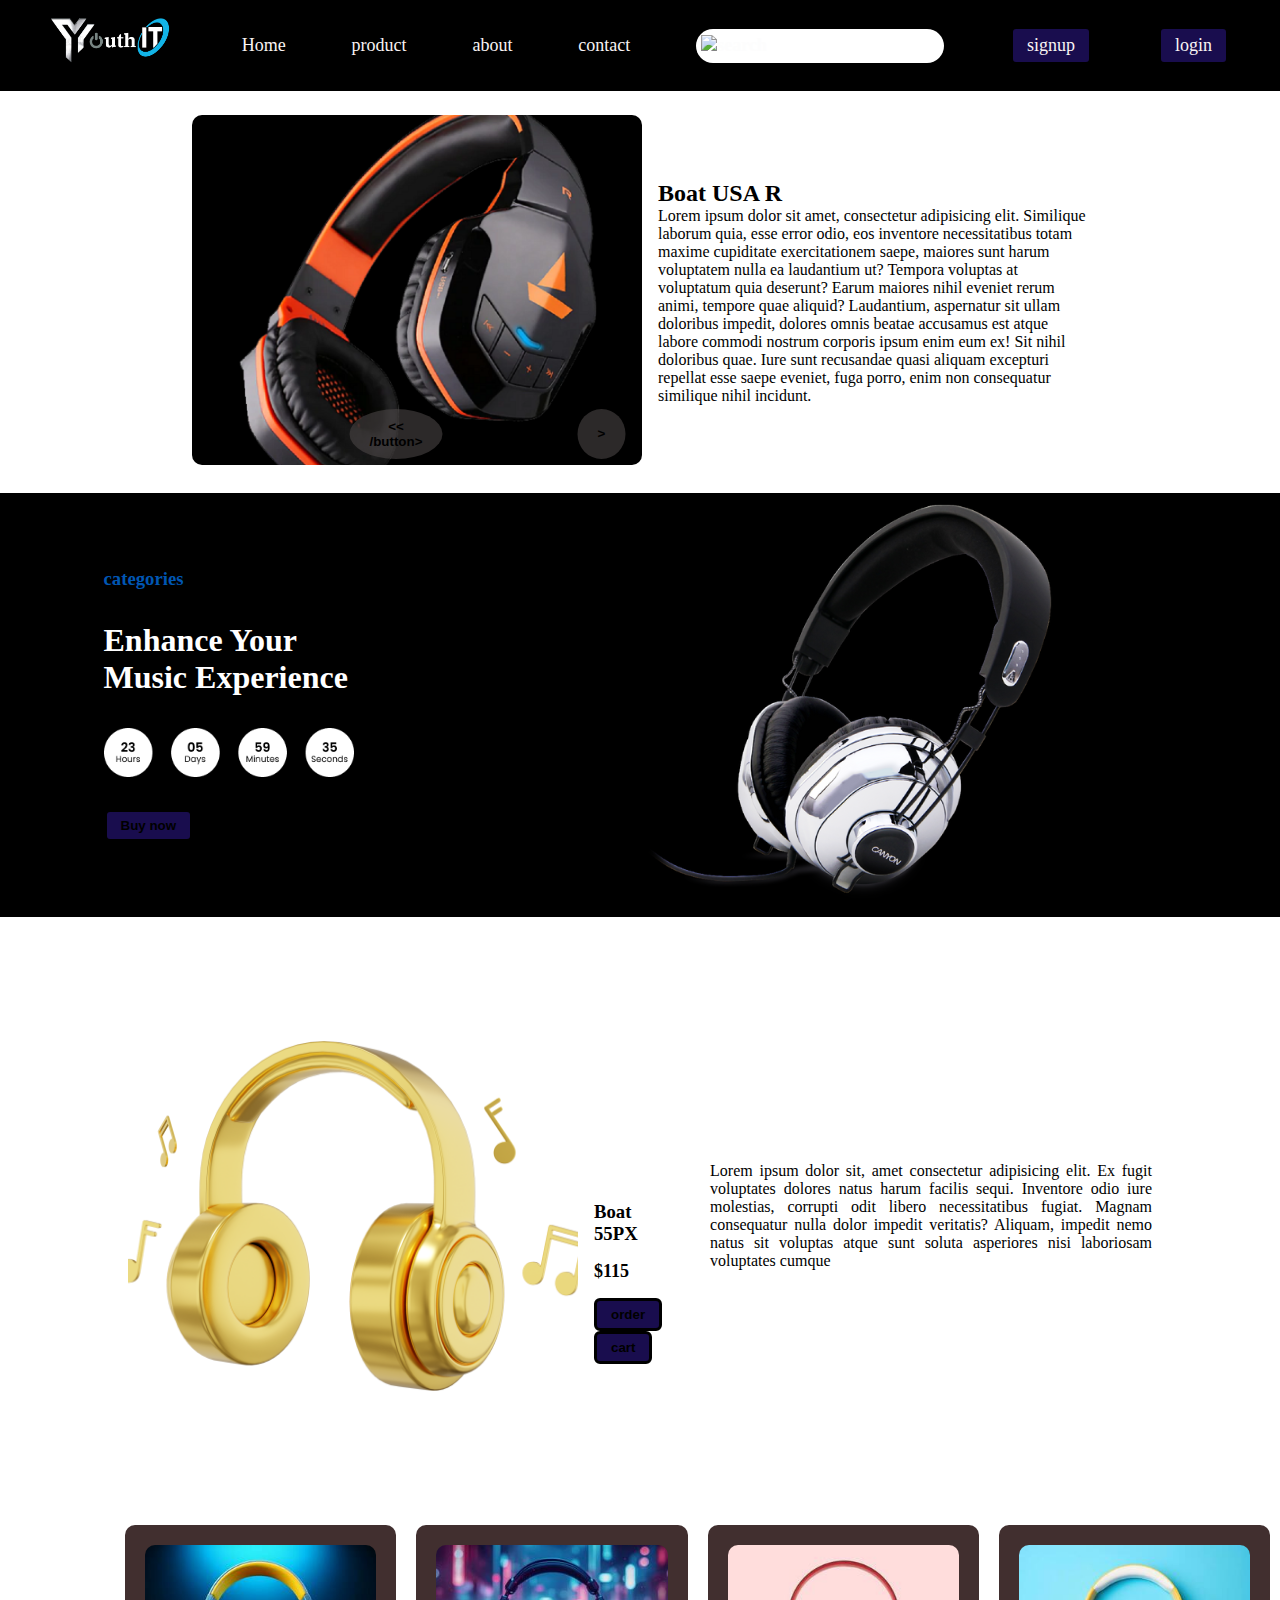
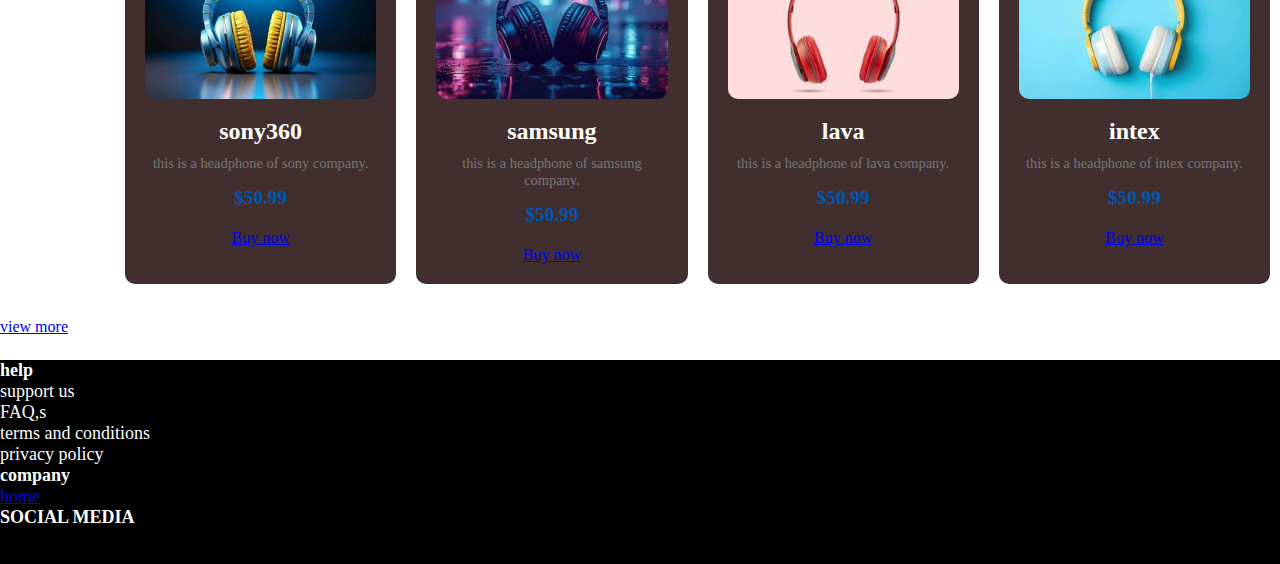
==== index.html @ 77560229 "first commit" ====
<!DOCTYPE html>
<html lang="en">

<head>
    <meta charset="UTF-8">
    <meta name="viewport" content="width=device-width, initial-scale=1.0">
    <title>bigyanstore </title>
    <link rel="stylesheet" href="style.css">
</head>

<body>
    <header>
        <nav class="nav">
            <ul class="nav_ul">
                <li class="nav_lil">
                    <a href="/" classs="nav-link">
                        <img class="navlogo" src="./img/logo.png" height="50" alt="NavLogo" />
                    </a>
                </li>
                <li class="nav_li2"> <a href="./index.html">Home</a></li>
                <li class="nav_li3"> <a href="./product.html">product</a></li>
                <li class="nav_li4"> <a href="./about.html">about</a></li>
                <li class="nav_li5"> <a href="./contact.html">contact</a></li>
                <li class="search nav_li6"><img src="./img/iconsearch.png" class="search" height="22" alt="search" />
                    <input type="text" name="search" id="search" />
                </li>
                <li class="btn nav_li7 signin">
                    <a href="signup.html">signup</a>
                </li>
                <li class="btn nav_li8 login">
                    <a href="./login,html">login</a>
                </li>
            </ul>
        </nav>
    </header>


    <!-- hero section / 1st-->
    <div class="main">
        <section class="main1 section2">
            <div class="carousel">
                <img src="./img/heroProduct.png" id="carouse1Image" class="heroProduct" alt="hero product" />
                <div class="carousel-controls">
                    <button id="prevBtn" class="carousel-btn">
                        << /button>
                            <button id="nextBtn" class="carousel-btn">></button>
                </div>
            </div>
            <div class="s2_detail">
                <h2>Boat USA R</h2>
                <p>
                    Lorem ipsum dolor sit amet, consectetur adipisicing elit. Similique laborum quia, esse error odio,
                    eos inventore necessitatibus totam maxime cupiditate exercitationem saepe, maiores sunt harum
                    voluptatem nulla ea laudantium ut? Tempora voluptas at voluptatum quia deserunt? Earum maiores nihil
                    eveniet rerum animi, tempore quae aliquid? Laudantium, aspernatur sit ullam doloribus impedit,
                    dolores omnis beatae accusamus est atque labore commodi nostrum corporis ipsum enim eum ex! Sit
                    nihil doloribus quae. Iure sunt recusandae quasi aliquam excepturi repellat esse saepe eveniet, fuga
                    porro, enim non consequatur similique nihil incidunt.
                </p>
            </div>
        </section>
    </div>


    <!--2nd section-->
    <section class="main1 section3">
        <div class="section3_d1">
            <h3 style="color:#0056b3">categories</h3>
            <h1 style="color: white">
                Enhance Your <br />
                Music Experience
            </h1>
            <img src="./img/Frame 601.png" width="250" alt="Frame">
            <button>Buy now</button>
        </div>
        <div class="section3_d2">
            <img src="./img/speaker.png" alt="speaker" />
        </div>
    </section>


    <!--3rd section-->
    <section class="main1 section1">
        <div class="section1_prdt">
            <img src="./img/headphone3.png" width="450px" height="450px" class="heroProduct" alt="hero product" />
            <div class="price">
                <h3>Boat 55PX</h3>
                <P>$115</P>
                <div class="btnPricde">
                    <button class="order">order</button>
                    <button class="cart">cart</button>
                </div>
            </div>
        </div>
        <p class="s1ProductDetails">
            Lorem ipsum dolor sit, amet consectetur adipisicing elit.
            Ex fugit voluptates dolores natus harum facilis sequi.
            Inventore odio iure molestias, corrupti odit libero necessitatibus fugiat.
            Magnam consequatur nulla dolor impedit veritatis? Aliquam,
            impedit nemo natus sit voluptas atque sunt soluta asperiores nisi laboriosam voluptates cumque
        </p>

    </section>
    <!--card section start -->
    <div class="ecard">
        <div class="card">
            <img src="./img/headphone4.jpg" alt="product image" class="product-image">
            <div class="product-detels">
                <h2 class="product-title">sony360</h2>
                <p class="product-discription">this is a headphone of sony company.</p>
                <p class="product-price">$50.99</p>
                <a href="#" class="buy-button">Buy now</a>

            </div>
        </div>
                    <div class="card">
                        <img src="./img/headphone5.jpg" alt="product image" class="product-image">
                        <div class="product-detels">
                            <h2 class="product-title">samsung</h2>
                            <p class="product-discription">this is a headphone of samsung company.</p>
                            <p class="product-price">$50.99</p>
                            <a href="#" class="buy-button">Buy now</a>
                        </div>
                    </div>
                                <div class="card">
                                    <img src="./img/headphone6.jpg" alt="product image" class="product-image">
                                    <div class="product-detels">
                                        <h2 class="product-title">lava</h2>
                                        <p class="product-discription">this is a headphone of lava company.</p>
                                        <p class="product-price">$50.99</p>
                                        <a href="#" class="buy-button">Buy now</a>
                                            </div>
                                        </div>
                                            <div class="card">
                                                <img src="./img/headphone7.jpg" alt="product image"
                                                    class="product-image">
                                                <div class="product-detels">
                                                    <h2 class="product-title">intex</h2>
                                                    <p class="product-discription">this is a headphone of intex company.
                                                    </p>
                                                    <p class="product-price">$50.99</p>
                                                    <a href="#" class="buy-button">Buy now</a>

                                                </div>
                                            </div>
                                        </div>

<div class="view-more">
    <a href="product.html"class=buy-button>view more</a>
</div>
<!--this is a footer section-->
<footer>
    <div class="footer">
        <div class="footer2">
            <h4>help</h4>
            <p>support us</p>
            <p>FAQ,s</p>
            <p>terms and conditions</p>
            <p>privacy policy</p>

        </div>
        <div class="footer2">
            <h4>company</h4>
            <p><a href="/">home</a></p>
            <p><a href="/contactus.html"></a></p>
            <p><a href="/product.html"></a></p>
            <p><a href="/about.html"></a></p>
        </div>
        <div class="footer3">
            <h4>SOCIAL MEDIA</h4>
            <div class="ftr1" style="padding-bottom:15px">
               <img src="./" alt="">
            </div>
        </div>
    </div>
</footer>


</body>

</html>
---- style.css ----
*{
    box-sizing: border-box;
    margin: 0;
    padding: 0;
}

body{
    font-family: "Robert Slab", serif;
    display: flex;
    flex-direction: column;
    gap: 1.5rem;
}

header,
footer{
    color: rgb(253, 253, 253);
    font-size: large;
    background-color: #000000;
    width: 100vw;
}

nav{
    padding: 1em;
    width: 100%;
}

.nav_ul{
    display: flex;
    align-items: center;
    justify-content: space-around;
}

nav li{
    list-style: none;
}

nav a{
    color: rgb(249, 244, 244);
    text-decoration: none;
}

#search{
    border: none;
    border-radius: 100px;
    padding: 8px 0 8px 29px;
    font-size: medium;
    font-weight: bold;
}

.nav_li6{
    position: relative;
}

.nav_li6 img.search{
    position: absolute;
    margin-top: 6px;
    margin-left: 5px;
}

img,
button{
    cursor: pointer;
    font-weight: bolder;
}

.btn.nav_li7,
.btn.nav_li8,
button{
    background-color: #190d4e;
    border: 3px solid black;
    border-radius: 6px;
    padding: 6px 14px;
}

.btn.nav_li7 a,
.btn.nav_li8 a{
    color: rgb(249, 244, 244);
}

/* carousel image / script */
.carousel {
    position: relative;
    text-align: center;
}

.heroProduct {
    height: 350px;
    width: 450px;
    object-fit: cover;
}

.carousel-controls {
    position: absolute;
    top: 90%;
    left: 50%;
    transform: translate(-50%, -50%);
    display: flex;
    /* justify-content; space-between; */
    width: 30%;
}

.carousel-btn {
    background-color: rgb(75, 71, 71, 0.582);
    border: none;
    padding: 10px 20px;
    cursor: pointer;
    margin: 0 10px;
    border-radius: 50%;
    transition: background-color 0.3s ease;
    margin: 100%;
    margin-left: 0px;
}

.carousel-btn:hover {
    background-color: rgb(255, 255, 255, 0.233);
}

/* hero section / 1st and 2nd */
.main{
    display: flex;
    flex-direction: column;
    align-items: center;
    gap: 2rem;
    justify-content: center;
}

.main1 {
    display: flex;
    align-items: center;
    gap: 1rem;
    justify-content: space-around;
}

.section2 {
    width: 70%;
    grid: 4rem;
}

.heroProduct {
    border-radius: 10px;
    flex-direction: column;
    gap: 2rem;
}

.section1 {
    gap: 3rem;
    width: 80%;
    margin-left: 10%;
    margin-top: 100px;
    margin-bottom: 100px;
}

.section1_prdt {
    display: flex;
    gap: 1rem;
}

.price {
    flex-direction: column;
    padding-top: 10em;
}

.price p {
    font-size: large;
    font-weight: bolder;
}

.s1ProductDetails,
.s2_detailsP {
    text-align: justify;
}

.btnPrice,
.price {
    display: flex;
    gap: 1rem;
}

.section3 {
    width: 100%;
    background-color: #000000;
}

.section3_d1 {
    display: flex;
    flex-direction: column;
    align-items: flex-start;
    gap: 2rem;
}
/*card container */
.ecard{
    display: flex;
    margin-left: 115px;
    justify-content: center;
}

.card{
    background-color: #412f2f;
    border-radius: 10px;
    box-shadow: 0 4px 8px rgba(red, green, blue, alpha);
    max-width: 300px;
    padding: 20px;
    text-align: center;
    transition: transform 0.3s ease;
    margin: 10px;

}
.card:hover{
    transform: scale(1.05);

}
.product-image{
    width: 100%;
    border-radius: 10px;
    object-fit: cover;
    margin-bottom:  15px;


}
.product-title{
    font-size:  1.5rem;
    margin-bottom:  10px;
    color: #ffff;
}

.product-discription{
    font-size:  0.9rem;
    color: #777;
    margin-bottom:  15px;
}
.product-price{
    font-size: 1.2rem;
    font-weight:  bold;
    color: #0056b3;
    margin-bottom: 20px;
}
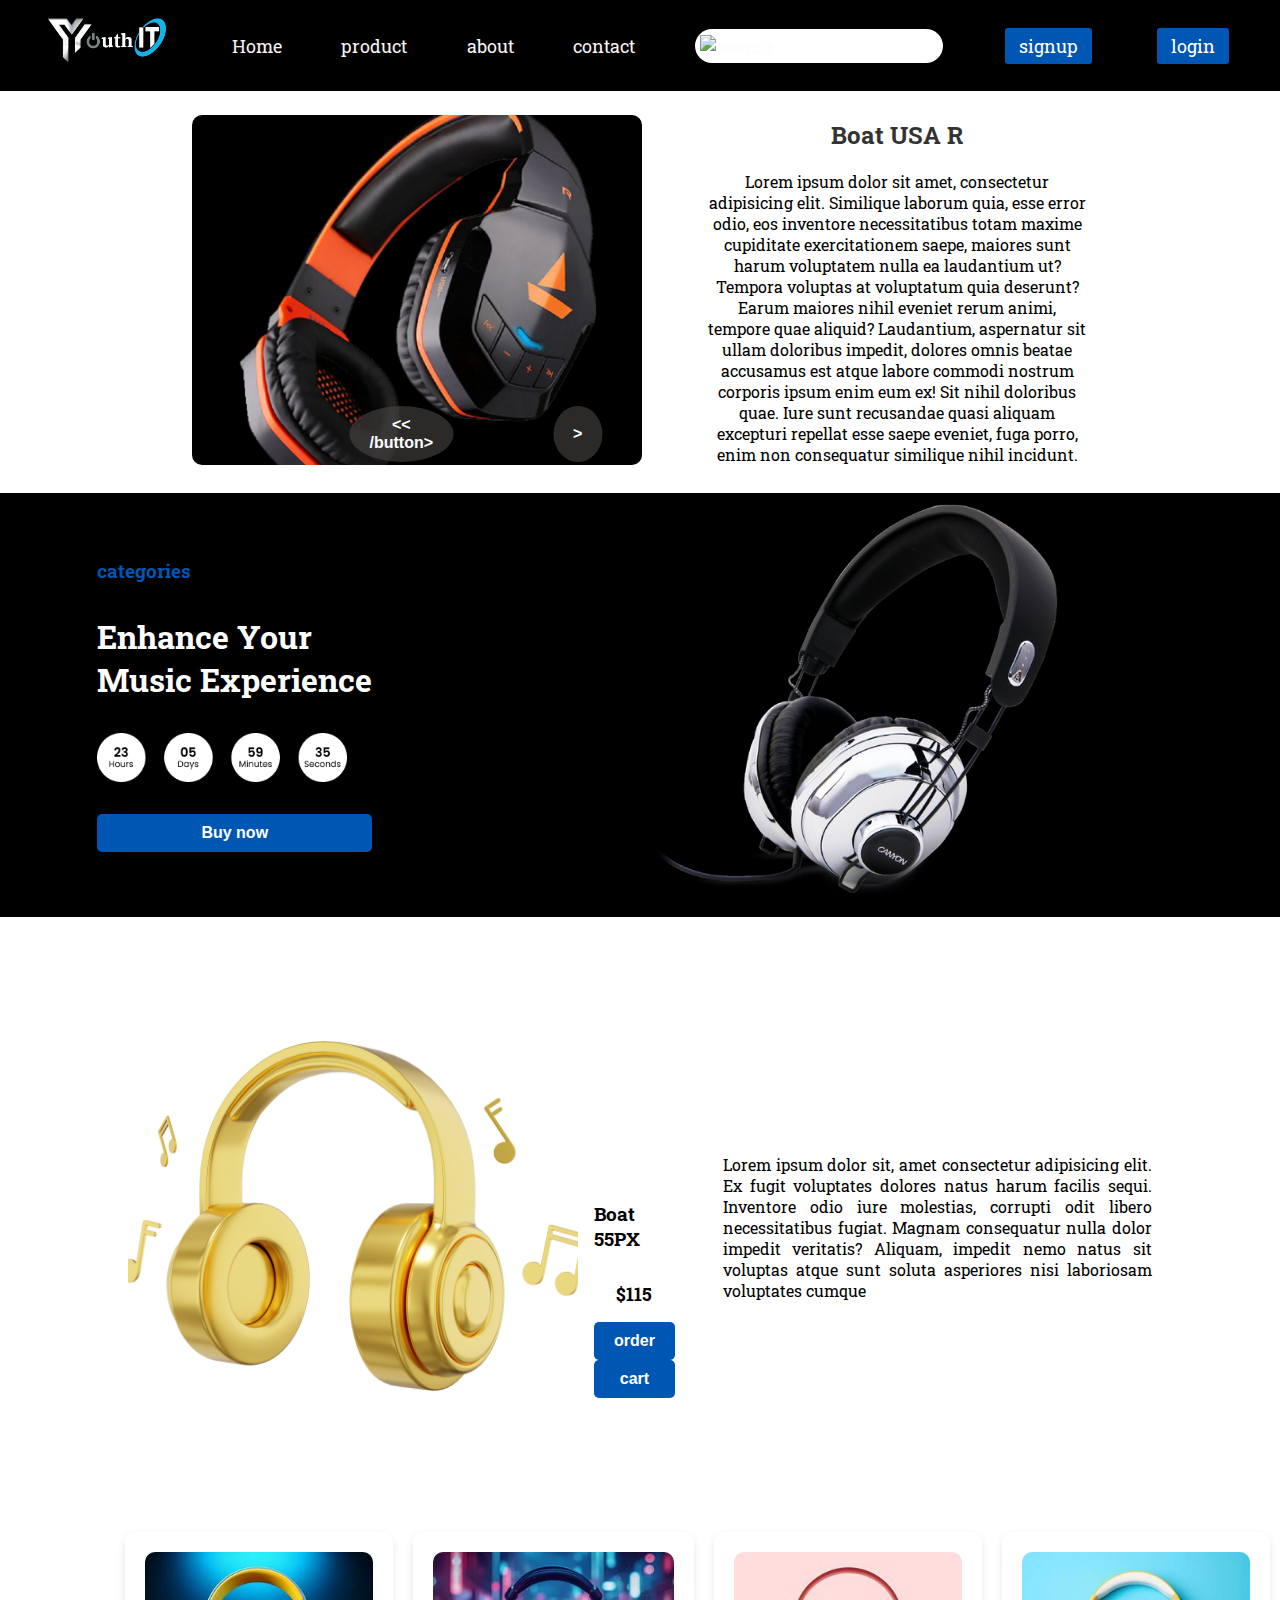
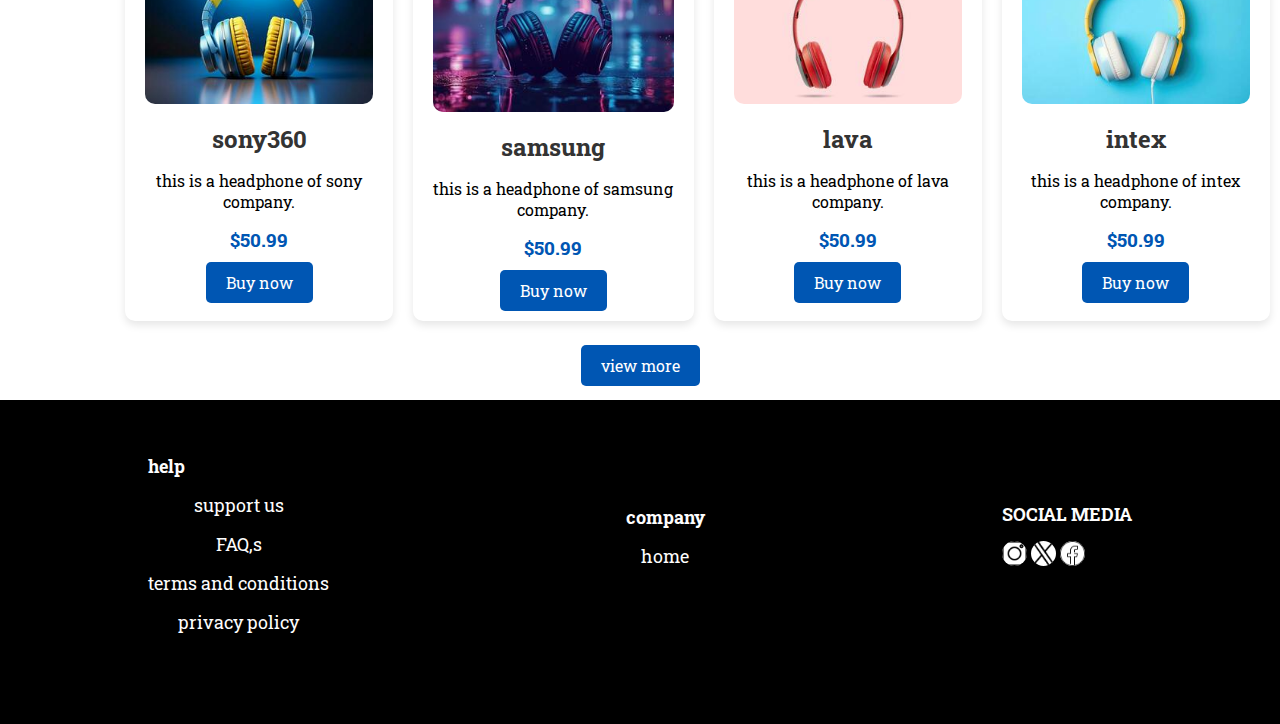
==== commit e8623b43: "4thday" ====
--- a/index.html
+++ b/index.html
@@ -113,67 +113,74 @@
 
             </div>
         </div>
-                    <div class="card">
-                        <img src="./img/headphone5.jpg" alt="product image" class="product-image">
-                        <div class="product-detels">
-                            <h2 class="product-title">samsung</h2>
-                            <p class="product-discription">this is a headphone of samsung company.</p>
-                            <p class="product-price">$50.99</p>
-                            <a href="#" class="buy-button">Buy now</a>
-                        </div>
-                    </div>
-                                <div class="card">
-                                    <img src="./img/headphone6.jpg" alt="product image" class="product-image">
-                                    <div class="product-detels">
-                                        <h2 class="product-title">lava</h2>
-                                        <p class="product-discription">this is a headphone of lava company.</p>
-                                        <p class="product-price">$50.99</p>
-                                        <a href="#" class="buy-button">Buy now</a>
-                                            </div>
-                                        </div>
-                                            <div class="card">
-                                                <img src="./img/headphone7.jpg" alt="product image"
-                                                    class="product-image">
-                                                <div class="product-detels">
-                                                    <h2 class="product-title">intex</h2>
-                                                    <p class="product-discription">this is a headphone of intex company.
-                                                    </p>
-                                                    <p class="product-price">$50.99</p>
-                                                    <a href="#" class="buy-button">Buy now</a>
+        <div class="card">
+            <img src="./img/headphone5.jpg" alt="product image" class="product-image">
+            <div class="product-detels">
+                <h2 class="product-title">samsung</h2>
+                <p class="product-discription">this is a headphone of samsung company.</p>
+                <p class="product-price">$50.99</p>
+                <a href="#" class="buy-button">Buy now</a>
+            </div>
+        </div>
+        <div class="card">
+            <img src="./img/headphone6.jpg" alt="product image" class="product-image">
+            <div class="product-detels">
+                <h2 class="product-title">lava</h2>
+                <p class="product-discription">this is a headphone of lava company.</p>
+                <p class="product-price">$50.99</p>
+                <a href="#" class="buy-button">Buy now</a>
+            </div>
+        </div>
+        <div class="card">
+            <img src="./img/headphone7.jpg" alt="product image" class="product-image">
+            <div class="product-detels">
+                <h2 class="product-title">intex</h2>
+                <p class="product-discription">this is a headphone of intex company.
+                </p>
+                <p class="product-price">$50.99</p>
+                <a href="#" class="buy-button">Buy now</a>
 
-                                                </div>
-                                            </div>
-                                        </div>
-
-<div class="view-more">
-    <a href="product.html"class=buy-button>view more</a>
-</div>
-<!--this is a footer section-->
-<footer>
-    <div class="footer">
-        <div class="footer2">
-            <h4>help</h4>
-            <p>support us</p>
-            <p>FAQ,s</p>
-            <p>terms and conditions</p>
-            <p>privacy policy</p>
-
-        </div>
-        <div class="footer2">
-            <h4>company</h4>
-            <p><a href="/">home</a></p>
-            <p><a href="/contactus.html"></a></p>
-            <p><a href="/product.html"></a></p>
-            <p><a href="/about.html"></a></p>
-        </div>
-        <div class="footer3">
-            <h4>SOCIAL MEDIA</h4>
-            <div class="ftr1" style="padding-bottom:15px">
-               <img src="./" alt="">
             </div>
         </div>
     </div>
-</footer>
+
+    <div class="view-more">
+        <a href="product.html" class=buy-button>view more</a>
+    </div>
+    <!--this is a footer section-->
+    <footer>
+        <div class="footer">
+            <div class="footer1">
+                <h4>help</h4>
+                <p>support us</p>
+                <p>FAQ,s</p>
+                <p>terms and conditions</p>
+                <p>privacy policy</p>
+
+            </div>
+            <div class="footer2">
+                <h4>company</h4>
+                <p><a href="/">home</a></p>
+                <p><a href="/contactus.html"></a></p>
+                <p><a href="/product.html"></a></p>
+                <p><a href="/about.html"></a></p>
+            </div>
+            <div class="footer3">
+                <h4>SOCIAL MEDIA</h4>
+                <div class="ftr1" style="padding-bottom:15px">
+                    <img class="icn icnIg" src="./img/instagram-logo.png" height="25" alt="instagram" />
+
+                    <img class="icn icnTw" src="./img/twitter-logo.png" height="25" alt="twitter" />
+                    <img class="icn icnFb" src="./img/facebook-logo.png" height="25" alt="facebook" />
+                     <div></div>
+                    <div class="ftr2">
+
+                    </div>
+                </div>
+
+            </div>
+        </div>
+    </footer>
 
 
 </body>
--- a/style.css
+++ b/style.css
@@ -1,236 +1,507 @@
-*{
-    box-sizing: border-box;
-    margin: 0;
-    padding: 0;
-}
-
-body{
-    font-family: "Robert Slab", serif;
-    display: flex;
-    flex-direction: column;
-    gap: 1.5rem;
-}
-
+@import url("https://fonts.googleapis.com/css2?family=Roboto+Slab:wght@100..900&display=swap");
+* {
+  box-sizing: border-box;
+  margin: 0;
+  padding: 0;
+}
+
+body {
+  font-family: "Roboto Slab", serif;
+  display: flex;
+  flex-direction: column;
+  gap: 1.5rem;
+}
+
+
+/* NavBar */
 header,
-footer{
-    color: rgb(253, 253, 253);
-    font-size: large;
-    background-color: #000000;
-    width: 100vw;
-}
-
-nav{
-    padding: 1em;
-    width: 100%;
-}
-
-.nav_ul{
-    display: flex;
-    align-items: center;
-    justify-content: space-around;
-}
-
-nav li{
-    list-style: none;
-}
-
-nav a{
-    color: rgb(249, 244, 244);
-    text-decoration: none;
-}
-
-#search{
-    border: none;
-    border-radius: 100px;
-    padding: 8px 0 8px 29px;
-    font-size: medium;
-    font-weight: bold;
-}
-
-.nav_li6{
-    position: relative;
-}
-
-.nav_li6 img.search{
-    position: absolute;
-    margin-top: 6px;
-    margin-left: 5px;
+footer {
+  color: rgb(253, 253, 253);
+  font-size: large;
+  background-color: #000000;
+  width: 100vw;
+}
+
+nav {
+  padding: 1em;
+  width: 100%;
+}
+
+.nav_ul {
+  display: flex;
+  align-items: center;
+  justify-content: space-around;
+}
+
+nav li {
+  list-style: none;
+}
+
+nav a {
+  color: rgb(249, 244, 244);
+  text-decoration: none;
+}
+
+#search {
+  border: none;
+  border-radius: 100px;
+  padding: 8px 0 8px 29px;
+  font-size: medium;
+  font-weight: bold;
+}
+
+.nav_li6 {
+  position: relative;
+}
+
+.nav_li6 img.search {
+  position: absolute;
+  margin-top: 6px;
+  margin-left: 5px;
 }
 
 img,
-button{
-    cursor: pointer;
-    font-weight: bolder;
+button {
+  cursor: pointer;
+  font-weight: bolder;
 }
 
 .btn.nav_li7,
 .btn.nav_li8,
-button{
-    background-color: #190d4e;
-    border: 3px solid black;
-    border-radius: 6px;
-    padding: 6px 14px;
+button {
+  background-color: #0056b3;
+  border: 3px solid black;
+  border-radius: 6px;
+  padding: 6px 14px;
 }
 
 .btn.nav_li7 a,
-.btn.nav_li8 a{
-    color: rgb(249, 244, 244);
-}
-
-/* carousel image / script */
+.btn.nav_li8 a {
+  color: rgb(255, 255, 255);
+}
+
+
+
+/*  carousel image / script */
 .carousel {
-    position: relative;
-    text-align: center;
+  position: relative;
+  text-align: center; 
 }
 
 .heroProduct {
-    height: 350px;
-    width: 450px;
-    object-fit: cover;
+  height: 350px; 
+  width: 450px; 
+  object-fit: cover; 
 }
 
 .carousel-controls {
-    position: absolute;
-    top: 90%;
-    left: 50%;
-    transform: translate(-50%, -50%);
-    display: flex;
-    /* justify-content; space-between; */
-    width: 30%;
+  position: absolute;
+  top: 90%;
+  left: 50%;
+  transform: translate(-50%, -50%);
+  display: flex;
+  /* justify-content: space-between; */
+  width: 30%;
+  
 }
 
 .carousel-btn {
-    background-color: rgb(75, 71, 71, 0.582);
-    border: none;
-    padding: 10px 20px;
-    cursor: pointer;
-    margin: 0 10px;
-    border-radius: 50%;
-    transition: background-color 0.3s ease;
-    margin: 100%;
-    margin-left: 0px;
+  background-color: rgba(75, 71, 71, 0.582);
+  border: none;
+  padding: 10px 20px;
+  cursor: pointer;
+  margin: 0 10px;
+  border-radius: 50%;
+  transition: background-color 0.3s ease;
+  margin: 100px;
+  margin-left: 0px;
 }
 
 .carousel-btn:hover {
-    background-color: rgb(255, 255, 255, 0.233);
-}
+  background-color: rgba(255, 255, 255, 0.233);
+}
+
+
+
 
 /* hero section / 1st and 2nd */
-.main{
-    display: flex;
-    flex-direction: column;
-    align-items: center;
-    gap: 2rem;
-    justify-content: center;
+.main {
+  display: flex;
+  flex-direction: column;
+  align-items: center;
+  gap: 2rem;
+  justify-content: center;
 }
 
 .main1 {
-    display: flex;
-    align-items: center;
-    gap: 1rem;
-    justify-content: space-around;
-}
-
-.section2 {
-    width: 70%;
-    grid: 4rem;
-}
-
-.heroProduct {
-    border-radius: 10px;
-    flex-direction: column;
-    gap: 2rem;
+  display: flex;
+  align-items: center;
+  gap: 1rem;
+  justify-content: space-around;
 }
 
 .section1 {
-    gap: 3rem;
-    width: 80%;
-    margin-left: 10%;
-    margin-top: 100px;
-    margin-bottom: 100px;
+  gap: 3rem;
+  width: 80%;
+  margin-left: 10%;
+  margin-top: 100px;
+  margin-bottom: 100px;
 }
 
 .section1_prdt {
-    display: flex;
-    gap: 1rem;
+  display: flex;
+  gap: 1rem;
 }
 
 .price {
-    flex-direction: column;
-    padding-top: 10em;
+  flex-direction: column;
+  padding-top: 10em;
 }
 
 .price p {
-    font-size: large;
-    font-weight: bolder;
+  font-size: large;
+  font-weight: bolder;
 }
 
 .s1ProductDetails,
 .s2_detailsP {
-    text-align: justify;
+  text-align: justify;
 }
 
 .btnPrice,
 .price {
-    display: flex;
-    gap: 1rem;
+  display: flex;
+  gap: 1rem;
+}
+
+.section2 {
+  width: 70%;
+  gap: 4rem;
+}
+
+.heroProduct {
+  border-radius: 10px;
+}
+
+.s2_details {
+  display: flex;
+  flex-direction: column;
+  gap: 2rem;
 }
 
 .section3 {
-    width: 100%;
-    background-color: #000000;
+  width: 100%;
+  background-color: #000000;
 }
 
 .section3_d1 {
-    display: flex;
-    flex-direction: column;
-    align-items: flex-start;
-    gap: 2rem;
-}
-/*card container */
+  display: flex;
+  flex-direction: column;
+  align-items: flex-start;
+  gap: 2rem;
+}
+
+
+
+
+
+/* Card Container */
 .ecard{
-    display: flex;
-    margin-left: 115px;
-    justify-content: center;
-}
-
-.card{
-    background-color: #412f2f;
-    border-radius: 10px;
-    box-shadow: 0 4px 8px rgba(red, green, blue, alpha);
-    max-width: 300px;
-    padding: 20px;
-    text-align: center;
-    transition: transform 0.3s ease;
-    margin: 10px;
-
-}
-.card:hover{
-    transform: scale(1.05);
-
-}
-.product-image{
-    width: 100%;
-    border-radius: 10px;
-    object-fit: cover;
-    margin-bottom:  15px;
-
-
-}
-.product-title{
-    font-size:  1.5rem;
-    margin-bottom:  10px;
-    color: #ffff;
-}
-
-.product-discription{
-    font-size:  0.9rem;
-    color: #777;
-    margin-bottom:  15px;
-}
-.product-price{
-    font-size: 1.2rem;
-    font-weight:  bold;
-    color: #0056b3;
-    margin-bottom: 20px;
-}+display: flex;  
+margin-left: 115px;
+justify-content: center;
+
+}
+.card {
+  background-color: #fff;
+  border-radius: 10px;
+  box-shadow: 0 4px 8px rgba(0, 0, 0, 0.1);
+  max-width: 300px;
+  padding: 20px;
+  text-align: center;
+  transition: transform 0.3s ease;
+  margin: 10px; ;
+}
+
+
+.card:hover {
+  transform: scale(1.05);
+}
+
+
+.product-image {
+  width: 100%;
+  border-radius: 10px;
+  object-fit: cover;
+  margin-bottom: 15px;
+}
+
+
+.product-title {
+  font-size: 1.5rem;
+  margin-bottom: 10px;
+  color: #333;
+}
+
+
+.product-description {
+  font-size: 0.9rem;
+  color: #777;
+  margin-bottom: 15px;
+}
+
+
+.product-price {
+  font-size: 1.2rem;
+  font-weight: bold;
+  color: #0056b3;
+  margin-bottom: 20px;
+}
+
+
+.buy-button {
+  background-color: #0056b3;
+  color: white;
+  padding: 10px 20px;
+  border-radius: 5px;
+  text-decoration: none;
+  font-size: 1rem;
+  transition: background-color 0.3s ease;
+}
+
+.buy-button:hover {
+  background-color: #007BFF;
+}
+
+.view-more{
+text-align: center;
+}
+
+
+
+
+/* footer section  */
+
+
+.footer {
+  width: 100%;
+  padding-top: 3em;
+  padding-bottom: 5em;
+  display: flex;
+  align-items: center;
+  justify-content: space-around;
+}
+
+.footer h4 {
+  margin-bottom: 15px;
+}
+
+.icn {
+  background-color: white;
+  border-radius: 100px;
+}
+
+.footer2 p a{
+  color: rgb(253, 253, 253);
+}
+
+
+/* Contact us page css */
+
+.background-page{
+background-image: url(./img/headphone1.png);
+background-position: center;
+background-size: cover;
+background-color: #777;
+margin-top: -30px;
+margin-bottom: -30px;
+}
+.contact-container {
+  background-color: rgba(255, 255, 255, 0.496);
+  padding: 30px;
+  max-width: 600px;
+  width: 100%;
+  border-radius: 8px;
+  box-shadow: 0px 4px 8px rgba(0, 0, 0, 0.1);
+  margin-left: 450px;
+  margin-top: 50px;
+  margin-bottom: 30px;
+
+}
+
+h2 {
+  text-align: center;
+  color: #333;
+  margin-bottom: 20px;
+}
+
+.form-group {
+  margin-bottom: 15px;
+}
+
+label {
+  display: block;
+  margin-bottom: 5px;
+  color: #333;
+}
+
+input[type="text"],
+input[type="email"],
+select,
+textarea {
+  width: 100%;
+  padding: 10px;
+  border: 1px solid #ccc;
+  border-radius: 5px;
+  font-size: 16px;
+}
+
+input[type="text"]:focus,
+input[type="email"]:focus,
+textarea:focus {
+  border-color: #007BFF;
+  outline: none;
+}
+
+textarea {
+  resize: vertical;
+}
+
+button {
+  width: 100%;
+  padding: 10px;
+  background-color: #007BFF;
+  color: white;
+  border: none;
+  border-radius: 5px;
+  font-size: 18px;
+  cursor: pointer;
+}
+
+button:hover {
+  background-color: #0056b3;
+}
+
+@media (max-width: 600px) {
+  .contact-container {
+      padding: 20px;
+  }
+}
+
+
+/* about us page */  
+.about-us-page {
+  display: flex;
+  justify-content: center;
+  align-items: center;
+  padding: 50px 20px;
+  background-color: #fff; /* White background for the about section */
+}
+
+.about-us-container {
+  max-width: 1250px;
+  padding: 30px;
+  background-color: #ffffff; /* White background for readability */
+  border-radius: 10px;
+  box-shadow: 0 2px 10px rgba(0, 0, 0, 0.1);
+}
+
+.about-us-container h2 {
+  font-size: 2.5rem;
+  margin-bottom: 20px;
+}
+
+.about-us-container p {
+  font-size: 1rem;
+  line-height: 1.6;
+  margin-bottom: 20px; /* Add space between paragraphs */
+}
+
+.map-container {
+  margin-top: 20px;
+}
+
+.map-container iframe {
+  width: 100%;
+  height: 400px;
+}
+
+.about-us-container h3 {
+  margin-top: 30px;
+  font-size: 1.8rem;
+}
+
+
+/* signup and login page  */
+.form-container {
+  display: flex;
+  justify-content: center;
+  align-items: center;
+  height: 100vh;
+  padding: 20px;
+}
+
+.form-box {
+  background-color: #ffffffa9; 
+  padding: 50px; 
+  border-radius: 10px;
+  box-shadow: 0 2px 10px rgba(0, 0, 0, 0.1);
+  margin: 0 15px; 
+  width: 450px; 
+}
+
+.form-box h2 {
+  margin-bottom: 20px;
+  font-size: 2rem;
+}
+
+.form-group {
+  margin-bottom: 15px;
+}
+
+.form-group label {
+  display: block;
+  margin-bottom: 5px;
+  font-weight: bold;
+}
+
+.form-group input {
+  width: 100%;
+  padding: 10px;
+  border: 1px solid #ddd;
+  border-radius: 5px;
+  font-size: 1rem;
+}
+
+button {
+  background-color: #0056b3; /* Button color */
+  color: white;
+  padding: 10px 20px;
+  border: none;
+  border-radius: 5px;
+  font-size: 1rem;
+  cursor: pointer;
+  width: 100%; 
+  transition: background-color 0.3s ease;
+}
+
+button:hover {
+  background-color: #007bff; /* Darker button color on hover */
+}
+
+p {
+  margin-top: 15px;
+  text-align: center;
+}
+
+a {
+  color: #0056b3;
+  text-decoration: none;
+}
+
+a:hover {
+  text-decoration: underline;
+}
+
+
+
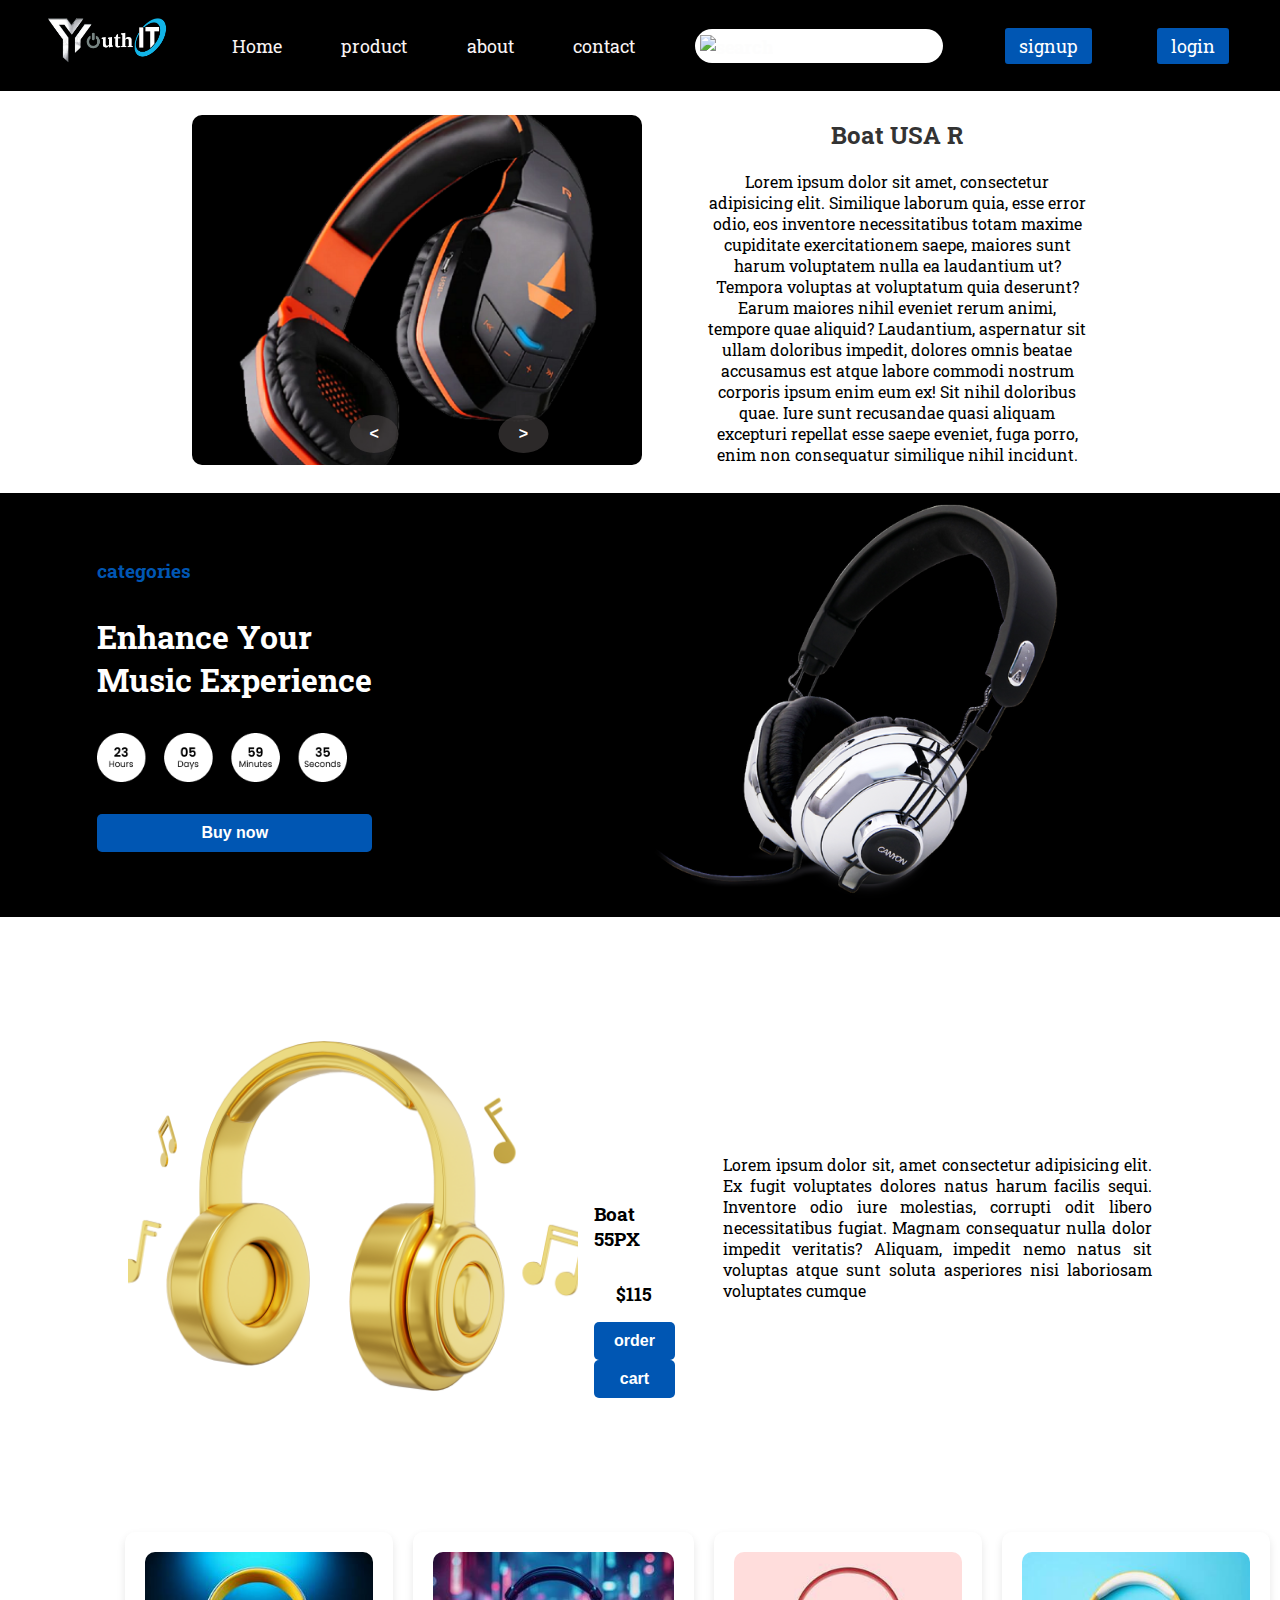
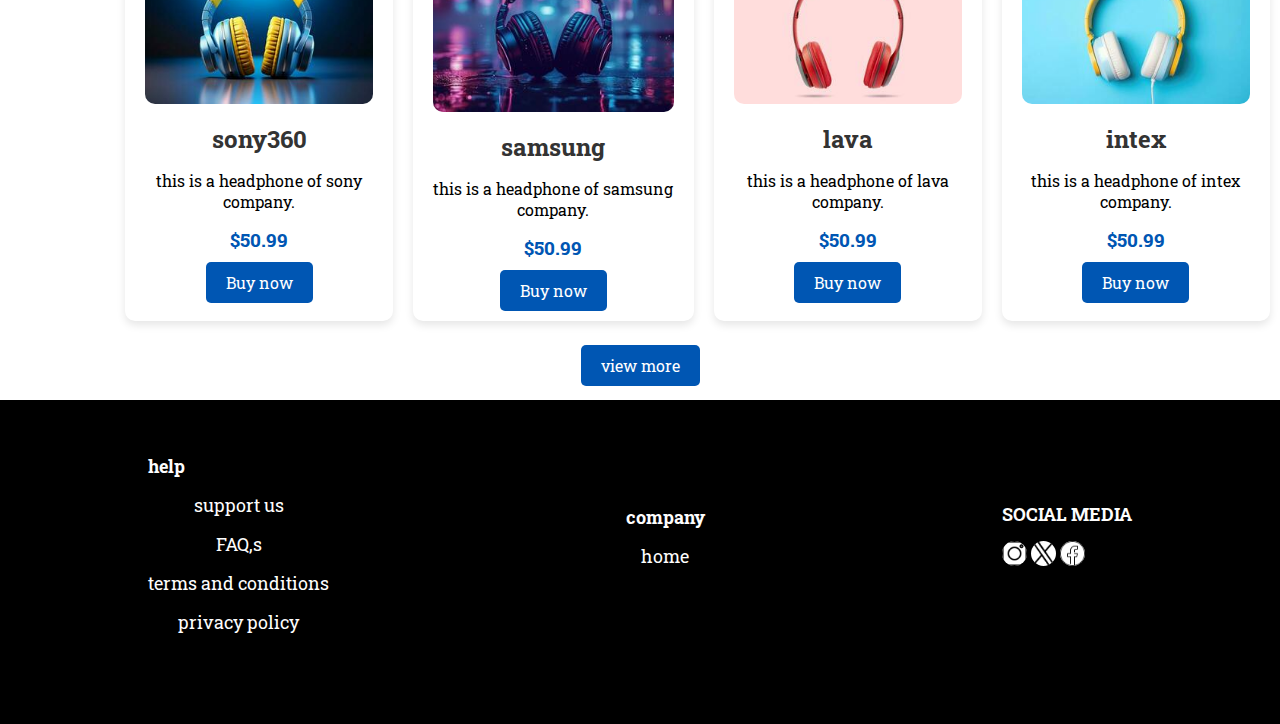
==== commit 8d5214af: "5th day" ====
--- a/index.html
+++ b/index.html
@@ -41,8 +41,7 @@
             <div class="carousel">
                 <img src="./img/heroProduct.png" id="carouse1Image" class="heroProduct" alt="hero product" />
                 <div class="carousel-controls">
-                    <button id="prevBtn" class="carousel-btn">
-                        << /button>
+                    <button id="prevBtn" class="carousel-btn">< </button>
                             <button id="nextBtn" class="carousel-btn">></button>
                 </div>
             </div>
--- a/style.css
+++ b/style.css
@@ -347,6 +347,8 @@
 
 input[type="text"],
 input[type="email"],
+input[type="phone"],
+
 select,
 textarea {
   width: 100%;
@@ -358,6 +360,7 @@
 
 input[type="text"]:focus,
 input[type="email"]:focus,
+input[type="phone"]:focus,
 textarea:focus {
   border-color: #007BFF;
   outline: none;
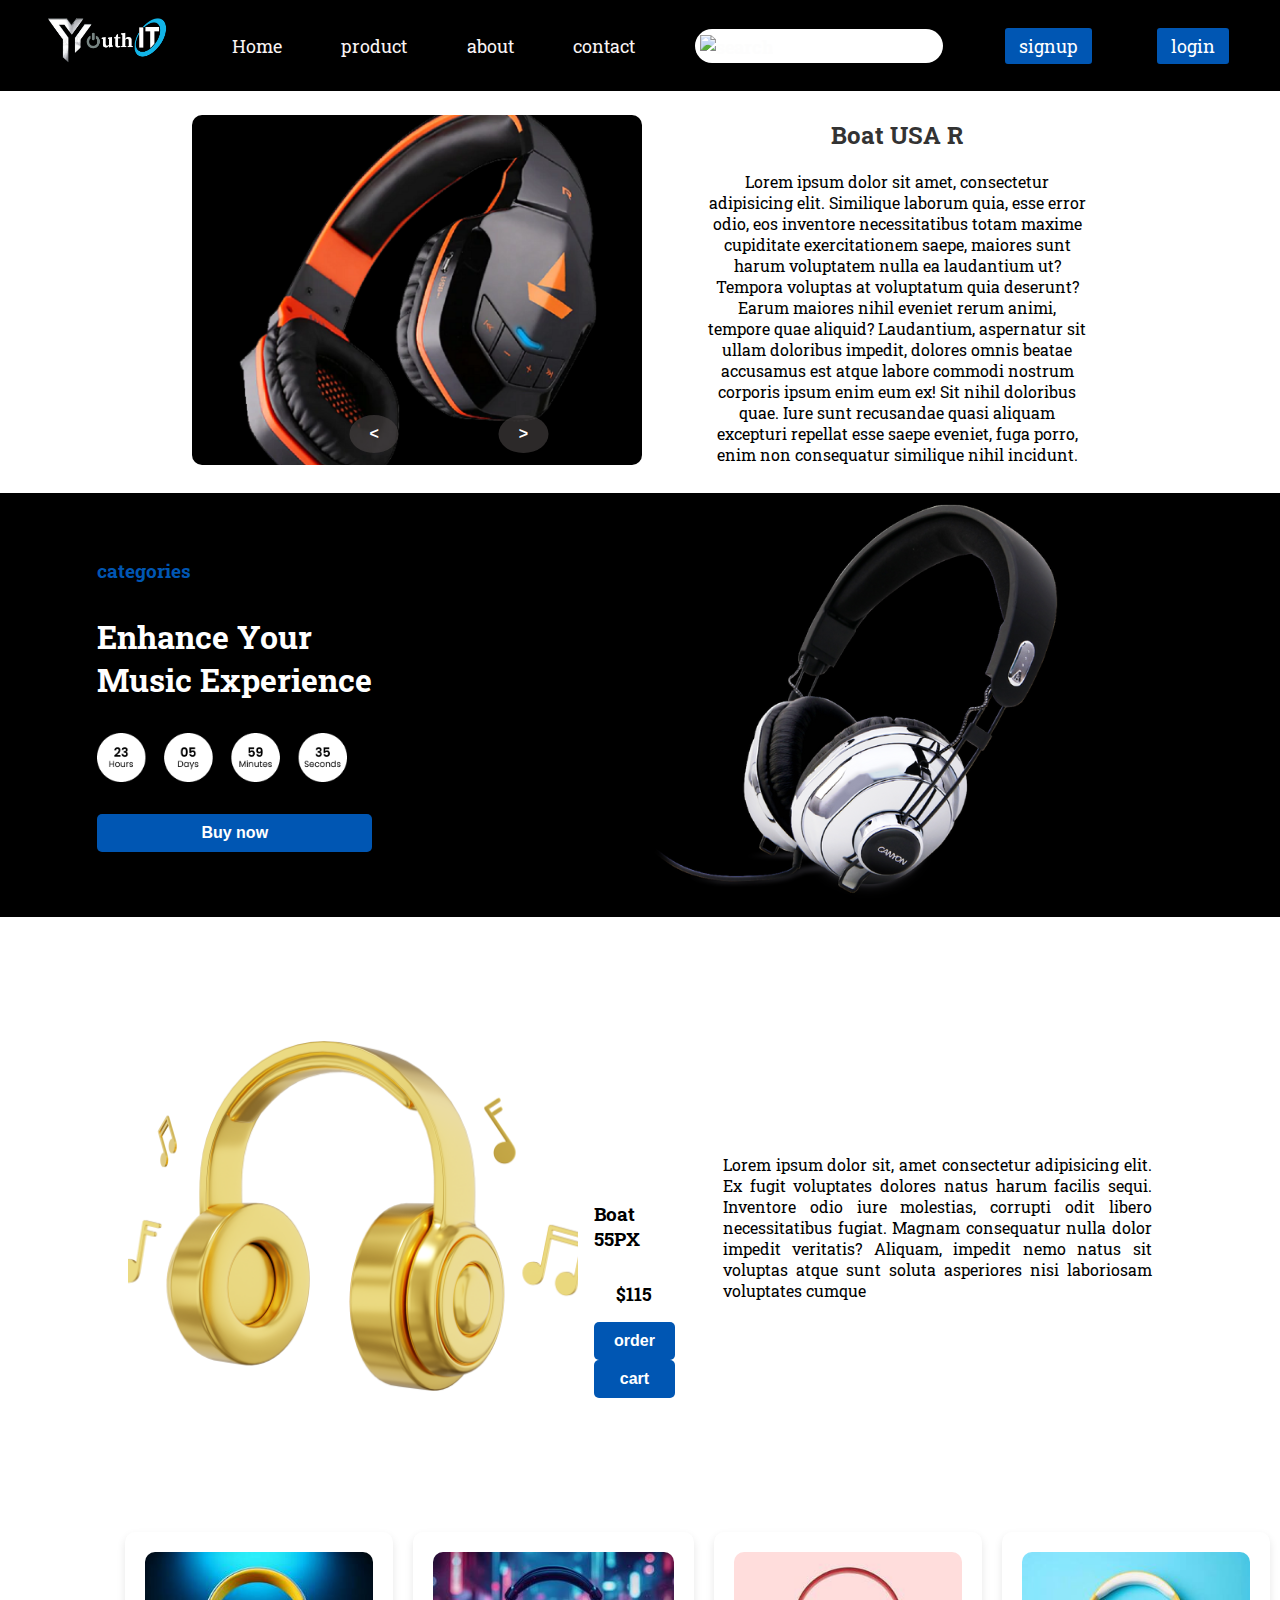
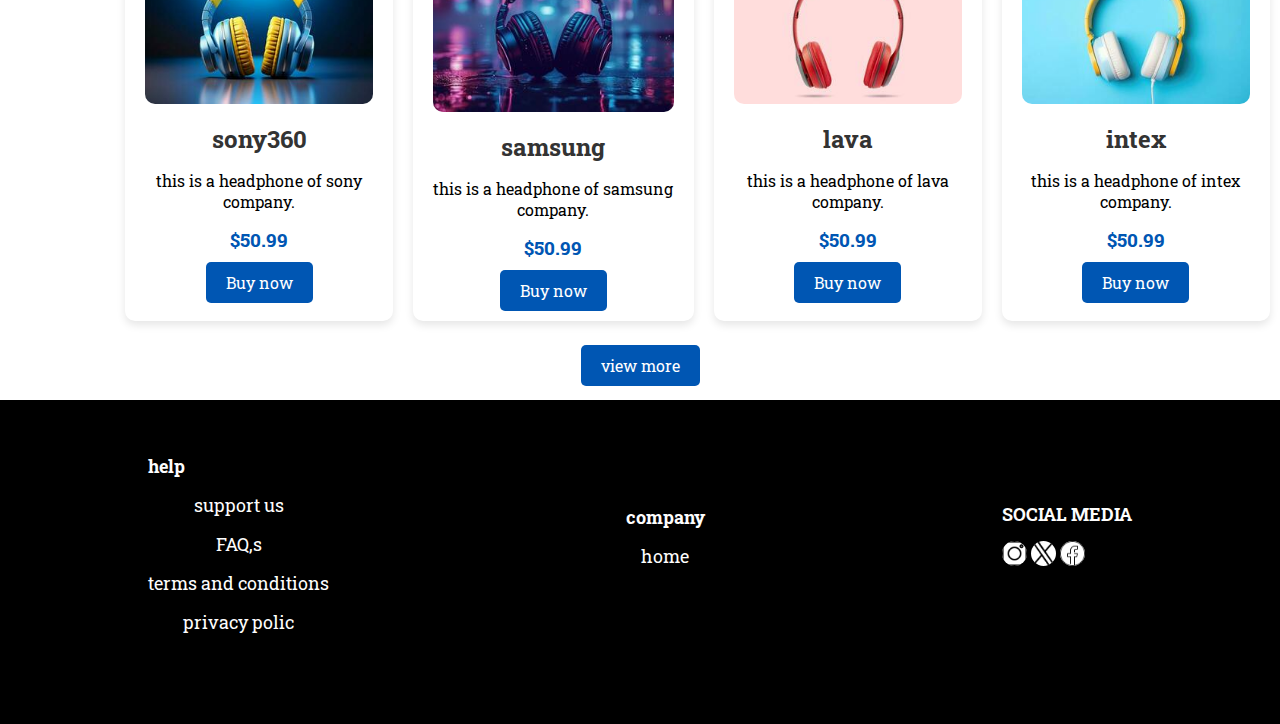
==== commit 92acf210: "6th day" ====
--- a/index.html
+++ b/index.html
@@ -41,7 +41,8 @@
             <div class="carousel">
                 <img src="./img/heroProduct.png" id="carouse1Image" class="heroProduct" alt="hero product" />
                 <div class="carousel-controls">
-                    <button id="prevBtn" class="carousel-btn">< </button>
+                    <button id="prevBtn" class="carousel-btn">
+                       < </button>
                             <button id="nextBtn" class="carousel-btn">></button>
                 </div>
             </div>
@@ -154,7 +155,7 @@
                 <p>support us</p>
                 <p>FAQ,s</p>
                 <p>terms and conditions</p>
-                <p>privacy policy</p>
+                <p>privacy polic</p>
 
             </div>
             <div class="footer2">
@@ -171,7 +172,7 @@
 
                     <img class="icn icnTw" src="./img/twitter-logo.png" height="25" alt="twitter" />
                     <img class="icn icnFb" src="./img/facebook-logo.png" height="25" alt="facebook" />
-                     <div></div>
+                    <div></div>
                     <div class="ftr2">
 
                     </div>
@@ -180,6 +181,7 @@
             </div>
         </div>
     </footer>
+    <script src="script.js"></script>
 
 
 </body>
--- a/style.css
+++ b/style.css
@@ -348,6 +348,7 @@
 input[type="text"],
 input[type="email"],
 input[type="phone"],
+input[type="password"],
 
 select,
 textarea {
@@ -394,7 +395,7 @@
 
 /* about us page */  
 .about-us-page {
-  display: flex;
+  display: list-item;
   justify-content: center;
   align-items: center;
   padding: 50px 20px;
